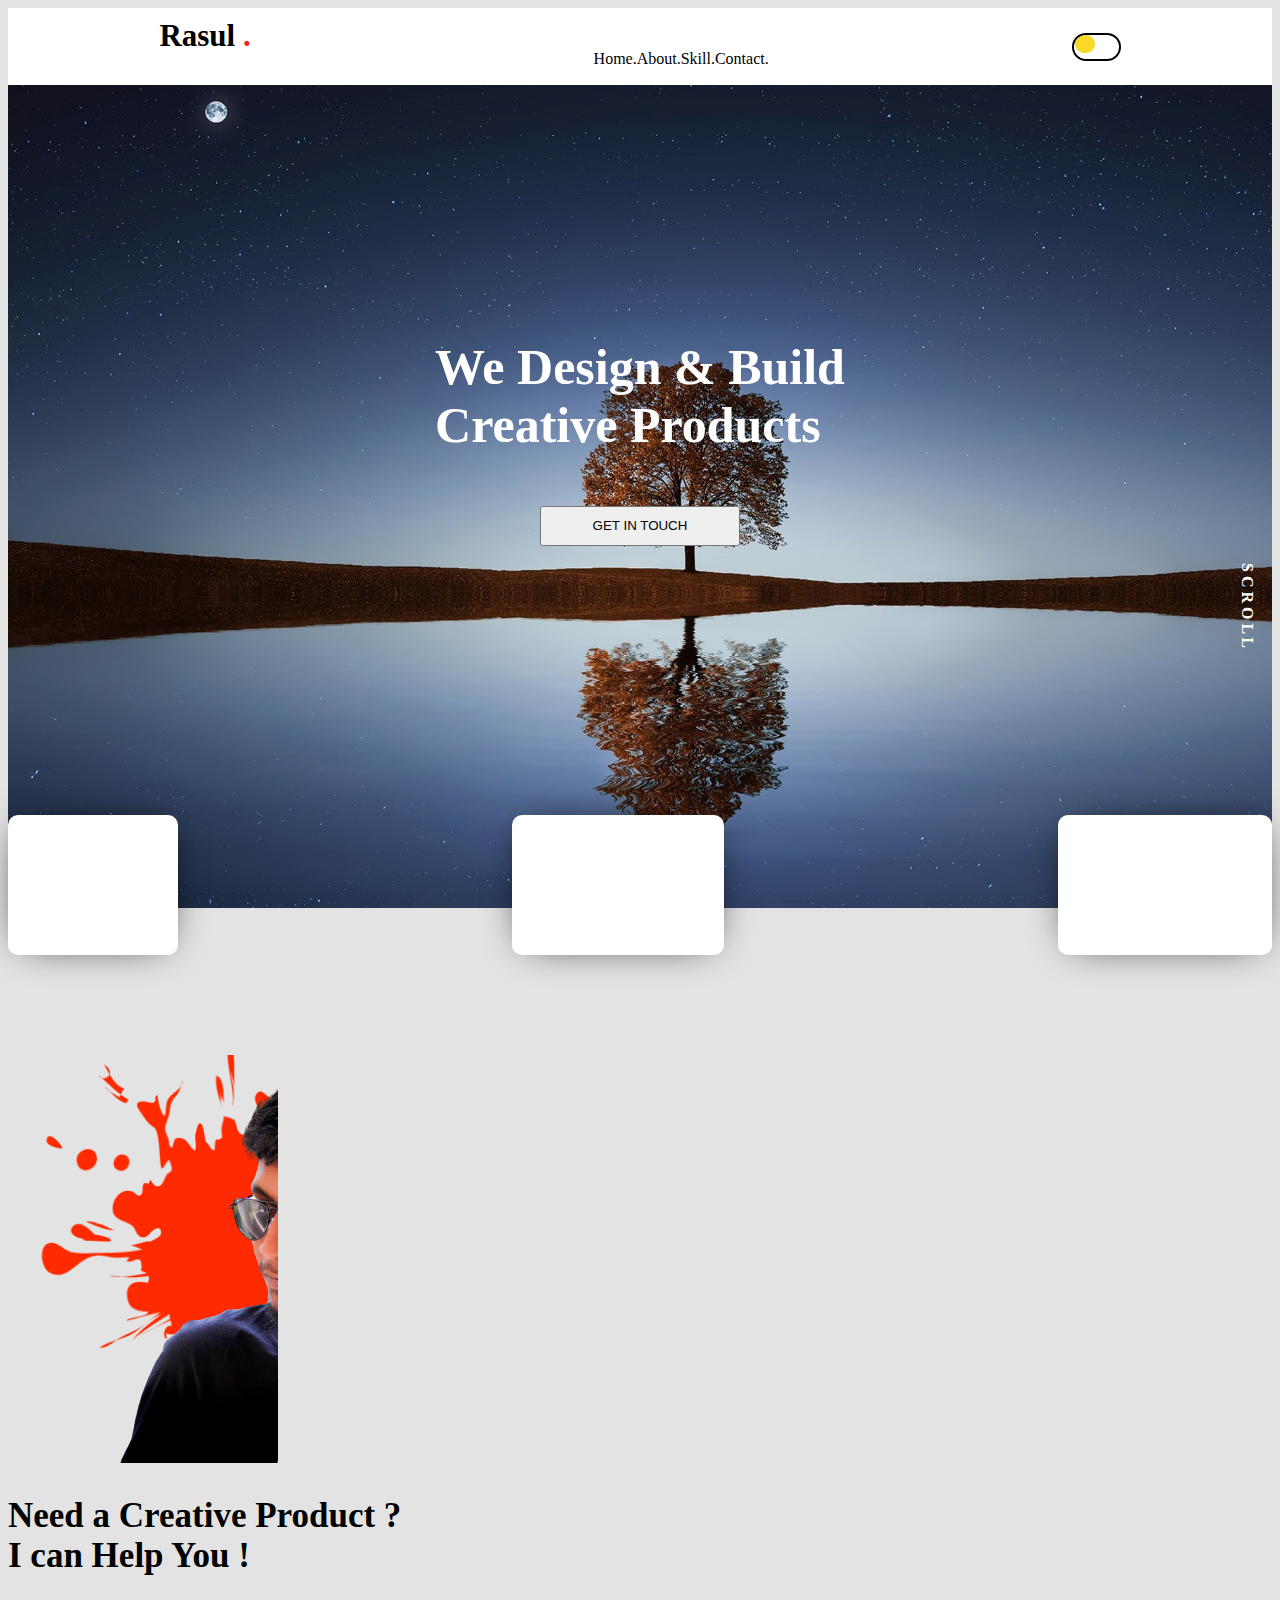
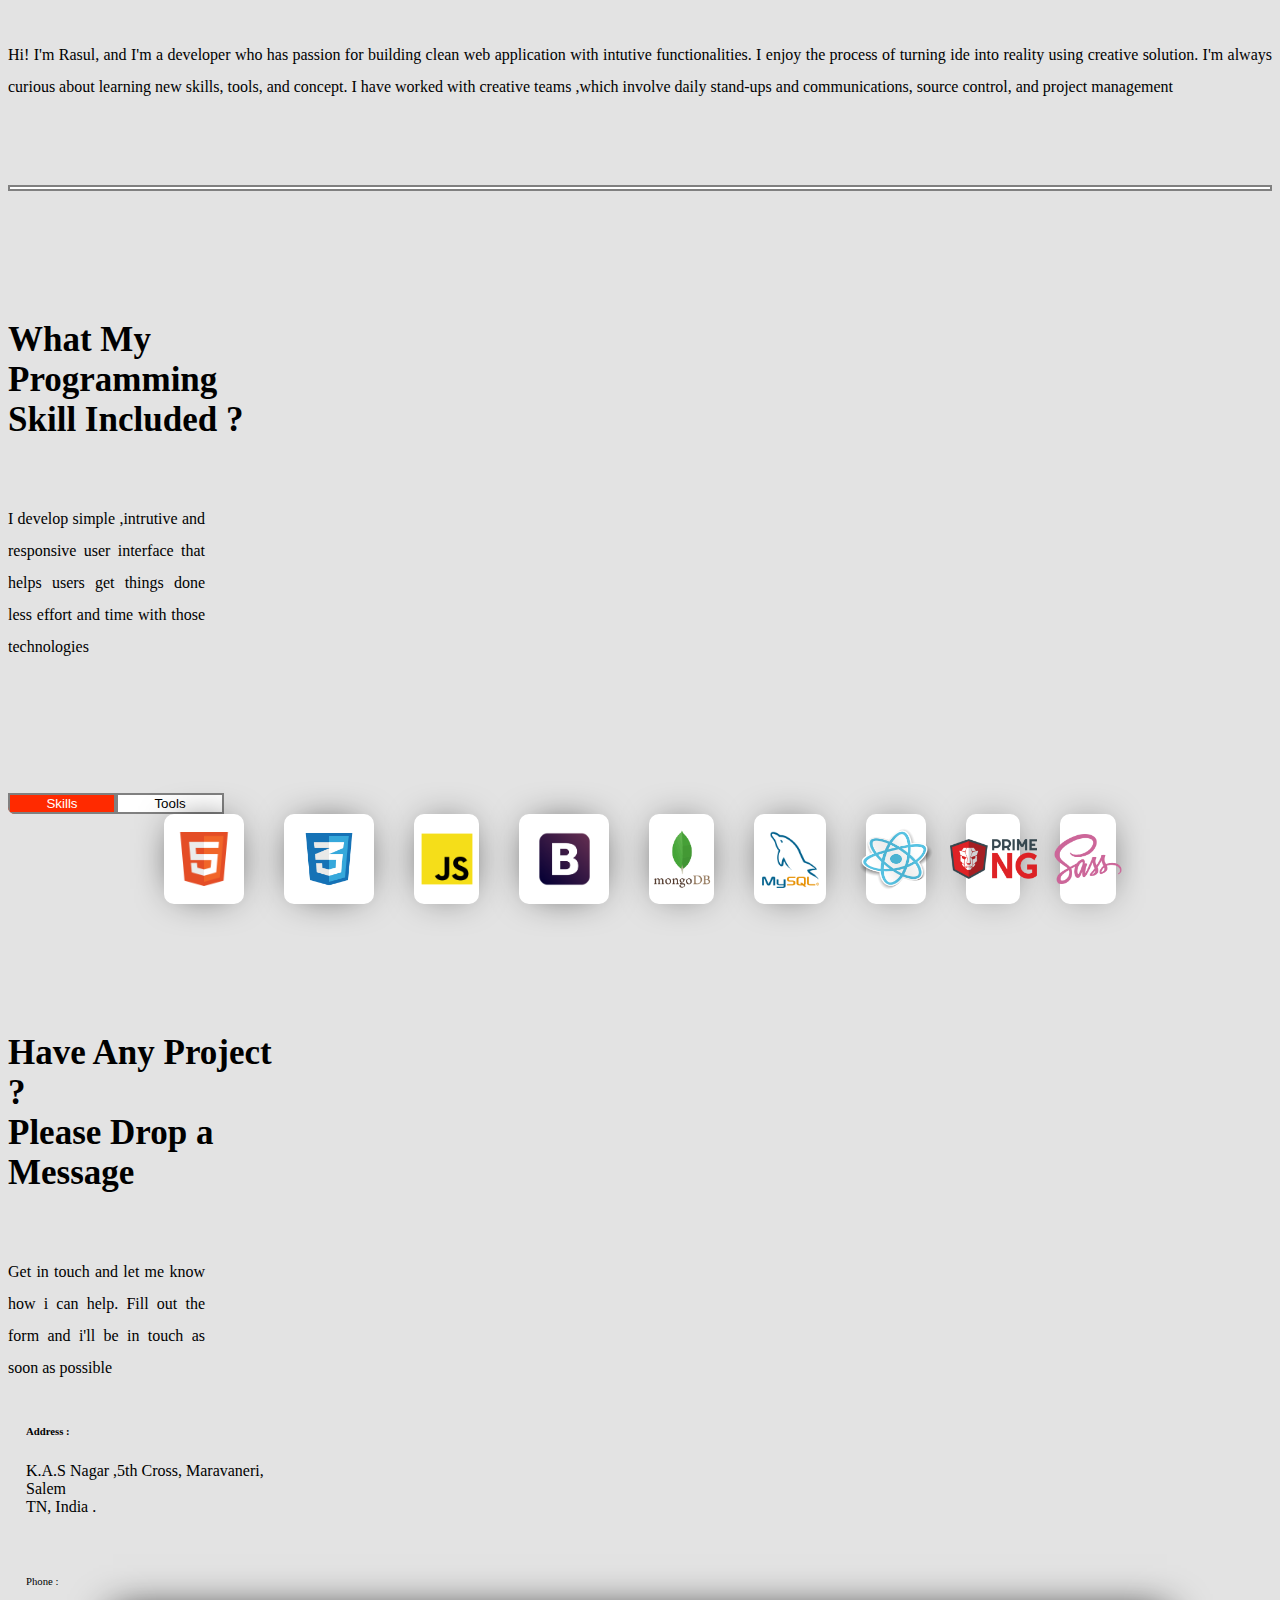
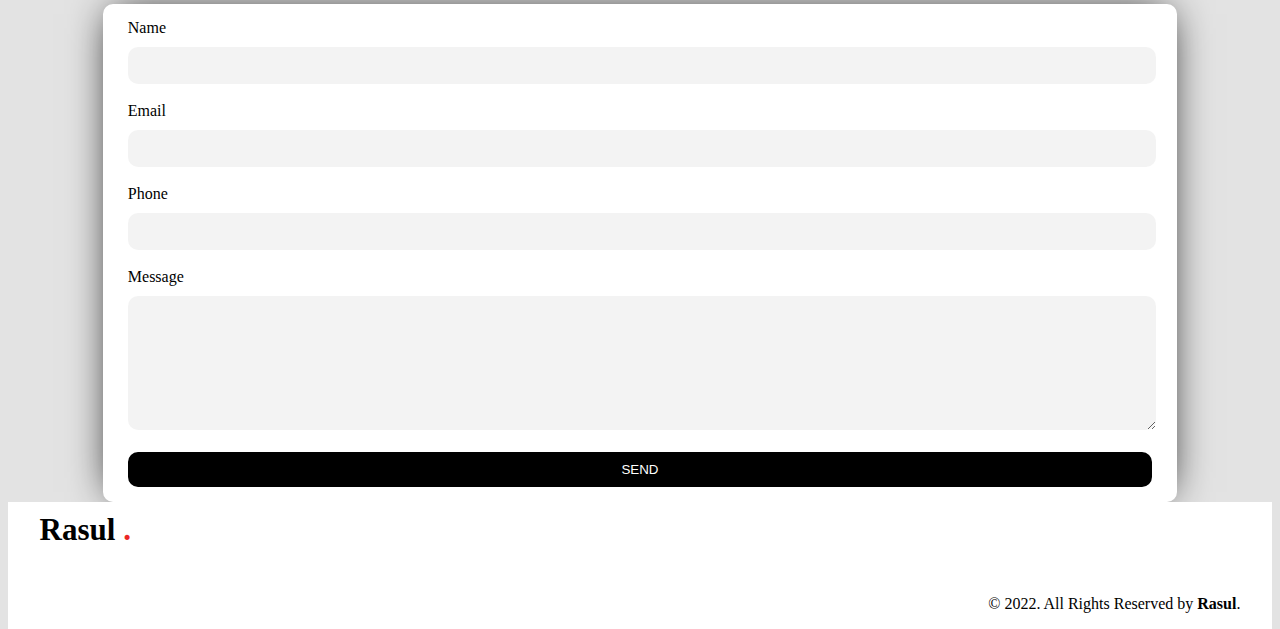
==== portfolio2.html @ aa59198a "Add files via upload" ====
<!DOCTYPE html>
<html lang="en">

<head>
    <meta charset="UTF-8">
    <meta name="viewport" content="width=device-width, initial-scale=1.0">
    <title>Portfolio</title>
    <link rel="stylesheet" href="portfolio2.css">
    <link href="https://cdn.jsdelivr.net/npm/bootstrap@5.3.1/dist/css/bootstrap.min.css" rel="stylesheet"
        integrity="sha384-4bw+/aepP/YC94hEpVNVgiZdgIC5+VKNBQNGCHeKRQN+PtmoHDEXuppvnDJzQIu9" crossorigin="anonymous">

    <link rel="stylesheet" href="https://cdnjs.cloudflare.com/ajax/libs/font-awesome/6.4.2/css/all.min.css"
        integrity="sha512-z3gLpd7yknf1YoNbCzqRKc4qyor8gaKU1qmn+CShxbuBusANI9QpRohGBreCFkKxLhei6S9CQXFEbbKuqLg0DA=="
        crossorigin="anonymous" referrerpolicy="no-referrer" />

</head>

<body class="body" id="fullBody">
    <div class="body_container">
        <div class="header container-fluid  ">
            <div class="row  ">
                <div class="dflex fixed-top" id="n_bar">
                    <div class="col-md-2 col-lg-2 col-xs-2 col-sm-2 col-xs-2 color"
                        style="display: flex;justify-content: start;flex-wrap: nowrap;">
                        <p id="mname" class="myname" style="margin-top: 10px;font-size: 31px;"><b class="myname">Rasul
                            </b><b style="color: #eb2727;">.</b></p>
                    </div>
                    <div class=" col-md-6 col-xs-3 col-sm-6 col-xxl-6 col-xs-3 col-lg-6 color ">
                        <ul class=""
                            style="display: flex;justify-content: space-evenly;flex-wrap: wrap;list-style-type: none;">
                            <li class="col-lg-3 col-xl-3 col-xxl-3 col-sm-2 col-xs-2 col-md-3 "
                                style="text-align: center; position: relative;">
                                <a class="anchor" href="#">Home.</a>
                            </li>
                            <li class="col-lg-3 col-xl-3 col-xxl-3 col-sm-2 col-xs-2 col-md-3 "
                                style="text-align: center;position: relative;">
                                <a class="anchor" href="#mid_c">About.</a>
                            </li>
                            <li class="col-lg-3 col-xl-3 col-xxl-3 col-sm-2 col-xs-2 col-md-3 "
                                style="text-align: center;position: relative;">
                                <a class="anchor" href="#d_load">Skill.</a>
                            </li>

                            <li class="col-lg-3 col-xl-3 col-xxl-3 col-sm-2 col-xs-2 col-md-3 " id="li_3 "
                                style="text-align: center;position: relative;">
                                <a id="cont" class="anchor" href="#contact">Contact.</a>
                            </li>


                        </ul>
                    </div>
                    <div class=" col-lg-2 col-sm-2 col-md-2 col-xs-1 color fle_3 "
                        style=" display: flex;justify-content: end;align-items: center;flex-wrap: nowrap;">
                        <div id="dark-out" class="drk fixed-top">
                            <div class="circle" id="circ" style="transform:translateX(0px);">
                            </div>
                            <div class="circle1" id="moon" style="transform:translateX(0px);">

                            </div>
                        </div>
                    </div>
                </div>
            </div>
            <div class="header-mid ">
                <div>
                    <h1 class="mid_text">We Design & Build <br> Creative Products </h1><br>
                    <button class="btn btn-outline-light"
                        style=" width: 200px;height: 40px;display: block;margin: auto;">GET IN TOUCH</button>
                </div>

            </div>

            <div class="social_icons_box">
                <a target="blank" class="anchor_2" href="https://www.facebook.com/mohammed.rasul.71/">
                    <i class="fa-brands fa-facebook fa-xl "></i></a>
                <a target="blank" class="anchor_2" href="https://www.linkedin.com/in/mohamed-rasul-m-s-55513218b">
                    <i class="fa-brands fa-linkedin fa-xl "></i></a>
                <a target="blank" class="anchor_2" href="https://www.instagram.com/_.raxul.__/">
                    <i class="fa-brands fa-instagram fa-xl "></i>
                </a>
            </div>
            <div class="scroll_box">
                <div>
                    <p class="scroll_text">S C R O L L</p>

                </div>
                <i id="first_scroll" class="fa-solid fa-arrow-down-long fa-fade fa-xl icn"></i>
            </div>
        </div>

        <div class="container mid_content mid_flex " id="mid_c">
            <div class="box container ">
                <div class="row">
                    <div class="col-4 icon_box">
                        <i id="darkicon1" class="fa-solid fa-laptop-code fa-2xl d"></i>
                    </div>
                    <div class="col-8 bg">
                        <h1 class="exp">1+</h1>
                        <p class="darkP">Years of Experience</p>
                    </div>
                </div>


            </div>
            <div class="box container ">
                <div class="row">
                    <div class="col-4 icon_box">
                        <i id="darkicon2" class="fa-solid fa-briefcase fa-2xl d"></i>
                    </div>
                    <div class="col-8 bg">
                        <h1 class="exp">1</h1>
                        <p class="darkP">No. of project worked on</p>
                    </div>
                </div>
            </div>
            <div class="box container ">
                <div class="row">
                    <div class="col-4 icon_box">
                        <i id="darkicon3" class="fa-solid fa-laptop-code fa-2xl d"></i>
                    </div>
                    <div class="col-8 bg">
                        <h1 class="exp">2</h1>
                        <p class="darkP">No. of upcoming projects</p>
                    </div>
                </div>


            </div>
        </div>
        <section id="about" class="container" style="margin-bottom: 100px;margin-top: 100px;">
            <div class="row">
                <div class="col-6 col-sm-12 col-md-12 col-lg-6 wrapper">
                    <img class="dp_1" src="resource/IMG_7691-2-removebg-preview.png" alt="Profile Pic_1">

                </div>
                <div class="col-6 col-sm-12 col-md-12 col-lg-6 ">
                    <h2 class="abt">Need a Creative Product ? <br> I can Help You !</h2>
                    <br>
                    <p class="abt_text">
                        Hi! I'm Rasul, and I'm a developer who has passion for building clean web application with
                        intutive
                        functionalities. I enjoy the process of turning ide into reality using creative solution.
                        I'm always curious about learning new skills, tools, and concept. I have worked with creative
                        teams
                        ,which involve daily stand-ups and communications, source control, and project management
                    </p>
                    <br>
                    <br>
                    <br>
                    <a class="d_button" href="resource/Rasul J.pdf" download="Resume_2023">
                        <button id="d_load" class="btn  button_style" type="button"> <i id="d_icon"
                                class="btn_icon fa-solid fa-download"></i>
                        </button>

                    </a>
                </div>
            </div>
        </section>

        <section id="skills" class="container" style="margin-bottom: 100px;">
            <div class="row">
                <div class=" col-xs-12 col-sm-12 col-md-12 col-lg-6  wrapper">
                    <h2 class="abt">What My Programming <br> Skill Included ?</h2>
                    <br>
                    <p class="abt_text" style="padding-right: 73px;">
                        I develop simple ,intrutive and responsive user interface that
                        helps users get things done less effort and time with those technologies
                    </p>
                    <div class="div" style="display: flex;margin-top: 130px;">
                        <button id="skillButton" class="btn col-6 skill_style">
                            <i id="s_icon" class="btn_icon fa-solid fa-hand-fist"></i>
                            Skills
                        </button>

                        <button id="toolButton" class="btn col-6 skill_style">
                            <i id="t_icon" class="btn_icon fa-solid fa-laptop-code"></i>
                            Tools
                        </button>

                    </div>
                </div>
                <div class=" col-xs-12 col-sm-12 col-md-12 col-lg-6 wrapper2">
                    <div id="imgLink" class="row flip_box" style="display: flex;
                    justify-content: center;gap: 40px;">
                        <div class="col-2 box_skill">
                            <img class="flip-card-front" id="html" src="resource/pngHTML.png" style="height: 54px;"
                                alt="Js">
                            <img class="flip-card-back" id="git" src="resource/pngGit.png" style="
                            height: 80px;" alt="Js">

                        </div>
                        <div class="col-2 box_skill">
                            <img class="flip-card-front" id="css" src="resource/pngCSS.png" style="height: 70px;"
                                alt="Js">
                            <img class="flip-card-back" id="node" src="resource/pngNode.png" style="height: 45px;"
                                alt="Js">

                        </div>
                        <div class="col-2 box_skill">
                            <img class="flip-card-front" id="js" src="resource/pngeggJS.png" style="
                            height: 100px;" alt="Js">
                            <img class="flip-card-back" id="mamp" src="resource/pngMamp.png" style="height: 65px;"
                                alt="Js">

                        </div>
                        <div class="col-2 box_skill">
                            <img class="flip-card-front" id="bootstrap" src="resource/pngeggBoot.png" style="
                            height: 56px;" alt="Js">
                            <img class="flip-card-back" id="s3" src="resource/pngAmazonS3.png" style="height: 90px;"
                                alt="Js">
                        </div>
                        <div class="col-2 box_skill">
                            <img class="flip-card-front" id="mongo" src="resource/pngMongoDb.png" style="
                            height: 60px;" alt="Js">
                            <img class="flip-card-back" id="postman" src="resource/pngpostman.png" style="height: 65px;"
                                alt="Js">

                        </div>
                        <div class="col-2 box_skill">
                            <img class="flip-card-front" id="mysql" src="resource/pngMySql.png" style="
                            
                            height: 57px;" alt="Js">
                            <img class="flip-card-back" id="vue" src="resource/pngVue.png" style="height: 54px;"
                                alt="Js">


                        </div>
                        <div class="col-2 box_skill">
                            <img class="flip-card-front" id="react" src="resource/pngwing.com (1).png" style="
                            height: 80px;" alt="Js">
                            <img class="flip-card-back" id="vs" src="resource/pngVS1.png" style="height: 60px;"
                                alt="Js">

                        </div>
                        <div class="col-2 box_skill">
                            <img class="flip-card-front" id="primeng" src="resource/primeng-2.webp"
                                style="height: 40px;" alt="Js">
                            <img class="flip-card-back" id="swagger" src="resource/Swagger-logo.png"
                                style="height: 54px;" alt="Js">

                        </div>
                        <div id="cont_scroll" class="col-2 box_skill">
                            <img class="flip-card-front" id="sass" src="resource/pngSass.png" style="
                            height: 50px;" alt="Js">
                            <img class="flip-card-back" id="vscode" src="resource/visual-studio-code-icon.png" style="
                            height: 55px;" alt="Js">
                        </div>

                    </div>
                </div>
            </div>
        </section>

        <section id="contact" class="container">
            <div class="row  ">
                <div class=" col-xs-12 col-sm-12 col-md-12 col-lg-6  wrapper" style="    height: 600px !important;">



                    <div class="contact_box">

                        <div class="add_box">
                            <h2 class="abt">Have Any Project ? <br>Please Drop a Message</h2><br>
                            <p class="abt_text" style="padding-right: 73px;">
                                Get in touch and let me know how i can help. Fill out the form and i'll be in touch as
                                soon as
                                possible
                            </p>
                        </div>
                    </div>


                    <div class="contact_box">
                        <div class="contact_icon_box">
                            <i class="fa-solid fa-map-location-dot card-img-bottom ci"
                                style="font-size: 1.2em;padding-left: 3px;"></i>
                        </div>
                        <div class="add_box">
                            <h6 style="font-weight: 500;" class="ci"><b> Address :</b></h6>
                            <p>
                                K.A.S Nagar ,5th Cross, Maravaneri, Salem <br>
                                TN, India .

                            </p>
                        </div>
                    </div><br>
                    <div class="contact_box">
                        <div class="contact_icon_box">
                            <i class="fa-solid fa-phone ci" style="font-size: 1.2em;padding-left: 3px;"></i>
                        </div>
                        <div class="add_box">
                            <h6 style="font-weight: 500;" class="ci">Phone :</h6>
                            <p>
                                (+91) 9944147443

                            </p>
                        </div>
                    </div><br>
                    <div class="contact_box">
                        <div class="contact_icon_box">
                            <i class="fa-solid fa-envelope-circle-check ci"
                                style="font-size: 1.2em;padding-left: 3px;"></i>
                        </div>
                        <div class="add_box">
                            <h6 style="font-weight: 500;" class="ci">Email :</h6>
                            <p>
                                mohamedrasul.99slm@gmail.com

                            </p>
                        </div>


                    </div>
                    <div class="footer_icon" style="margin-top: 10px;">
                        <div class="footer_icon1 ">
                            <a target="blank" class="anchor" href="https://www.facebook.com/mohammed.rasul.71/"><i
                                    class="fa-brands fa-square-facebook fa-lg" style="color: white;"></i></a>
                        </div>
                        <div class="footer_icon2">
                            <a target="blank" class="anchor"
                                href="https://www.linkedin.com/in/mohamed-rasul-m-s-55513218b"><i
                                    class="fa-brands fa-linkedin fa-lg " style="color: white;"></i></a>
                        </div>
                        <div class="footer_icon3">
                            <a target="blank" class="anchor" href="https://twitter.com/Rasul_ms">
                                <i class="fa-brands fa-x-twitter fa-lg" style="color: white;"></i></a>

                        </div>


                    </div>
                </div>
                <div class=" col-xs-12 col-sm-12 col-md-12 col-lg-6 ">
                    <div class="row" id="form">
                        <form id="validateform" action="" style="padding: 15px 25px 15px 25px;">
                            <div>
                                <label for="formName">Name</label>
                                <input type="text" id="formName" class="formStyle form-control" required="">

                            </div>
                            <br>
                            <div>
                                <label for="formEmail">Email</label>
                                <input type="email" id="formEmail" class="formStyle form-control" required="">

                            </div>
                            <br>
                            <div>
                                <label for="formPhone">Phone</label>
                                <input type="number" id="formPhone" class="formStyle form-control" required="">

                            </div>
                            <br>

                            <div>
                                <label for="">Message</label>
                                <textarea name="" placeholder="Message..." rows="20" class="formStyle form-control"
                                    style="height: 130px !important;" required=""> </textarea>
                            </div>
                            <br>
                            <button id="animaButton" class=" sendButton" value="submit" style="width: 100%;"
                                type="submit">SEND</button>

                        </form>

                    </div>
                </div>
            </div>
        </section>


        <div class="toast ">

            <div class="toast-content" style="margin-left: 5px;">
                <i class="fas fa-solid fa-check check"></i>

                <div class="message" style="height: 70px">
                    <span class="text text-1">Submitted :)</span>
                    <span class="text text-2">You will receive a mail ASAP</span>
                </div>
            </div>
            <i class="fa-solid fa-xmark close"></i>

            <!-- Remove 'active' class, this is just to show in Codepen thumbnail -->
            <div class="progress "></div>
        </div>





        <div class="fflex " id="f_bar">
            <div class="row" style="width: 95%;margin: auto;">
                <div class="col-6 color" style="display: flex;justify-content: start;flex-wrap: nowrap;">
                    <p id="fname" class="myname" style="margin-top: 10px;font-size: 31px;"><b class="myname">Rasul
                        </b><b style="color: #eb2727;">.</b></p>
                </div>
                <div class=" col-6 copyright">

                    <p>
                        © 2022. All Rights Reserved by <b>Rasul</b>.
                    </p>
                </div>
            </div>
        </div>

    </div>


</body>
<script src="portfolio2.js"></script>

</html>
---- portfolio2.css ----
.body {
  background-color: rgb(227, 227, 227);
}
.body_container {
  /* border: 2px solid red; */
  height: 100vh;
  width: 100%;
  background-size: cover;
  background-image: url("resource/pexels-pixabay-268533.jpg");
  background-color: rgb(227, 227, 227);
  z-index: 0;
}
.header {
  background-size: cover;
  color: white;
}
.dflex {
  display: flex;
  justify-content: space-around;
  flex-wrap: nowrap;
  background-color: white;
  color: black;
}
.fflex {
  background-color: white;
  color: black;
  display: flex;
  /* gap: 15px; */
}
.copyright {
  display: flex;
  justify-content: end;
  align-items: center;
}

.color {
}
@font-face {
  font-family: myFirstFont;
  src: url(resource/tt-mussels-stencil-trl-cufonfonts-webfont/TT\ Mussels\ Stencil\ Trial\ Bold.woff);
}
.myname {
  font-family: myFirstFont;
  transition: 0.1s;
}

.contact_box {
  display: flex;
  gap: 15px;
}
.contact_icon_box {
  display: flex;
  align-items: first baseline;
}

.partition3 {
  height: 51px;
  display: flex;
  align-items: end;
  justify-content: center;
  padding-bottom: 3px;
  /* border: 2px solid red; */
  position: fixed;
  left: 1225px;
}
*/ ul > li {
  display: inline;
}
ul {
  padding-top: 26px;
}
li > a {
  transition: 0.3s;
}

#dark-out {
  position: relative;
  height: 24px;
  width: 45px;
  border: 3px solid white;
  background-color: white;
  border-radius: 50px;
  overflow: hidden;
  transition: 0.3s ease-in-out;
  border: 2px solid black;
}
.circle {
  height: 18px;
  background-color: #f8d925;
  width: 20px;
  border-radius: 50px;
  position: relative;
  /* transform: translateX(0px); */
  transition: 0.5s ease-in-out;
  margin-left: 1px;
  margin-top: 0.9px;
}
.circle1 {
  height: 18px;
  background-color: white;
  width: 20px;
  border-radius: 50px;
  position: relative;
  top: 23px;
  left: 0px;

  transition: 0.3s ease-in-out;
  margin-left: 1px;
  margin-top: 0.9px;
}
.header-mid {
  margin-top: 240px;
  height: 200px;
  width: 100%;
  display: flex;
  align-items: center;
  justify-content: center;
}

.mid_text {
  font-weight: bolder;
  font-size: 50px;
}
.anchor {
  color: black;
  text-decoration: none;
}
.anchor:hover {
  color: black;
  text-decoration: none;
}
.social_icons_box {
  float: left;
  height: 200px;
  display: flex;
  flex-direction: column;
  justify-content: space-around;
}
.footer_icon {
  display: flex;
  width: 40%;
  justify-content: space-evenly;
}

#form {
  border-radius: 10px;
  overflow: hidden;
  background-color: white;
  width: 85%;
  margin: auto;
  box-shadow: 0px 0px 40px -10px;
}

.sendButton {
  border: 2px solid black;
  background-color: black;
  color: white;
  height: 35px;
  border-radius: 10px;
}

.footer_icon1,
.footer_icon2,
.footer_icon3 {
  height: 35px;
  width: 35px;
  border-radius: 50%;
  display: flex;
  justify-content: center;
  align-items: center;
  background-color: black;
}
.anchor_2,
.anchor_2:hover,
.d_button:hover {
  color: white;
  text-decoration: none;
}
.scroll_box {
  float: right;
  height: 200px;
  display: flex;
  flex-direction: column;
  justify-content: space-evenly;
  align-items: center;
}
.scroll_text {
  writing-mode: vertical-rl;
  font-weight: 900;

  /* border: 2px solid green; */
}
.line {
  border: 2px solid brown;
}
.box {
  height: 140px;

  border-radius: 10px;
  overflow: hidden;
  background-color: white;
  box-shadow: 0px 0px 40px -15px;
}
.mid_content {
  margin-top: 290px;
  margin-bottom: 100px;
  display: flex;
  justify-content: space-between;
  gap: 30px;
}

.bg {
  /* border: 2px solid salmon; */
  height: 120px;
  align-items: center;
}
.exp {
  height: 70px;
  text-align: center;
  padding-top: 23px;
}
.bg > p {
  text-align: center;
  padding-top: 10px;
  font-weight: 700;
  font-size: 20px;
}
.icon_box {
  display: flex;
  justify-content: center;
  align-items: center;
  height: 140px;
}
.icon_box > i {
  font-size: 3em;
}
.bg > h1 {
  font-weight: 900;
  color: orangered;
}
.abt {
  font-size: 35px;
  font-weight: 700;
  /* padding-left: 15px; */
}
.wrapper {
  /* height: 460px; */
  width: 270px;
  border-radius: 7px;
  overflow: hidden;
  /* border: 2px solid blue; */
}
label {
  display: block !important;
}
.formStyle {
  margin-top: 10px;
  width: 100%;
  border-radius: 10px;
  height: 35px;
  border: none;
  background-color: rgb(201 201 201 / 23%) !important;
}
#animation-container {
  /* background-color: whitesmoke; */
  width: 60% !important;
  height: 49% !important;
  /* border: 2px solid red; */
  display: flex;
  justify-content: center;
  margin: auto;
  position: fixed;
  top: 21%;
  left: 18%;
}
svg {
  height: 400 !important;
  width: 400;
}
.dp_back {
  height: 460px;

  border-radius: 7px;

  overflow: hidden;
  background-image: url("resource/IMG_7691-2-removebg-preview.png");
  background-repeat: no-repeat;
  margin-left: -84px;
}

.dp_2 {
  left: 118px;
  position: absolute;
  width: 476px;
  height: 304px;
  top: 1156px;
}
.abt_text {
  text-align: justify;
  line-height: 32px;
}
.d_button {
  display: grid;
  text-decoration: none;
  margin-top: 12px;
}

.skill_style {
  /* --bs-btn-hover-bg: #ff2a00; */
  border: 2px solid gray !important;
  width: 40%;
}
.button_style {
  /* --bs-btn-hover-bg: #ff2a00; */
  border: 2px solid gray !important;
  width: 100%;
  background-color: white;
  /* color: pink; */
}
#skillButton {
  background-color: #ff2a00;
  color: white;
}
#skillButton:hover {
  background-color: #ff2a00 !important;
  transition: 0.4 linear;
}
#c:hover {
  background-color: #ff5836 !important ;
  transition: 0.4s linear;
}
#toolButton:hover > i {
  color: white;
}
#toolButton:hover {
  background-color: #ff5836 !important ;
  transition: 0.4s linear;
}
#d_load:hover {
  background-color: orangered !important ;
  transition: 0.4s linear;
}
#toolButton {
  background-color: white;
}
#d_load {
  background-color: white !important ;
  transition: 0.4s linear;
}
#t_icon:hover {
  /* transform: scale(1); */
  color: white;
}
.flip_box:hover > div:not(:hover) > img:not(:hover) {
  opacity: 0.2;
}

#d_icon {
  transition: 0.4s linear;
}
#d_icon:hover {
  /* transform: scale(1); */
  color: white;
}
#s_icon {
  transition: 0.4s linear;
  color: white;
}
#t_icon {
  transition: 0.4s linear;
}
.flip-card-front {
  height: 54px;
  backface-visibility: hidden;
  position: absolute;
}
.flip-card-front:hover {
  opacity: 1;
}
.flip-card-back:hover {
  opacity: 1;
}
.flip-card-back:not(hover) {
  opacity: 1;
}

.box_skill:hover {
  scale: 130%;
}

.flip-card-back {
  color: white;
  transform: rotateY(180deg);
  backface-visibility: hidden;
  opacity: 0.2;
}
.box_skill {
  height: 90px;
  /* width: 100px !important; */
  /* border: 2px solid blue; */
  background-color: white;
  box-shadow: 0px 0px 40px -15px;
  border-radius: 10px;
  display: flex;
  justify-content: center;
  align-items: center;
  transition: transform 0.6s;
  transform-style: preserve-3d;
  transform: rotateY(0deg);
}
/* .toolButton:active .box_skill {
  transform: rotateY(180deg);
} */

.tool {
  background-image: url("resource/pngeggJS.png");
  /* background-color: red; */
  object-fit: cover;
}
.fle_3 {
  transform: translateY(0px);
}

.toast {
  position: fixed;
  display: block !important;
  /* top: 525px; */
  bottom: 504px;
  left: 1150px;
  border-radius: 12px;
  transform: translateX(calc(100% + 30px));
  transition: all 0.5s cubic-bezier(0.68, -0.55, 0.265, 1.35);
  background-color: white !important;
  overflow: hidden;
  box-shadow: 0px 0px 50px -10px !important;
}

.toast.active {
  transform: translateX(0%);
}

.toast .toast-content {
  display: flex;
  align-items: center;
}

.toast-content .check {
  display: flex;
  align-items: center;
  justify-content: center;
  height: 35px;
  min-width: 35px;
  background-color: #4070f4;
  color: #fff;
  font-size: 20px;
  border-radius: 50%;
}

.toast-content .message {
  display: flex;
  flex-direction: column;
  margin: 0 20px;
}

.message .text {
  font-size: 16px;
  font-weight: 400;
  color: #666666;
  padding-top: 5px;
}

.message .text.text-1 {
  font-weight: 600;
  color: #333;
}

.toast .close {
  position: absolute;
  top: 10px;
  right: 15px;
  padding: 5px;
  cursor: pointer;
  opacity: 0.7;
}

.toast .close:hover {
  opacity: 1;
}

.toast .progress {
  position: absolute;
  bottom: 0;
  left: 0;
  height: 3px;
  width: 100%;
}

.toast .progress:before {
  content: "";
  position: absolute;
  bottom: 1px;
  right: 0;
  height: 100%;
  width: 100%;
  background-color: #4070f4;
}

.progress.active:before {
  animation: progress 5s linear forwards;
}

@keyframes progress {
  100% {
    right: 100%;
  }
}

#animaButton:hover {
  /* background-color: #0e4bf1; */
}

.toast.active ~ button {
  pointer-events: none;
}
@media only screen and (max-width: 990px) {
  .col-md-12 {
    margin-top: 75px !important;
  }
}
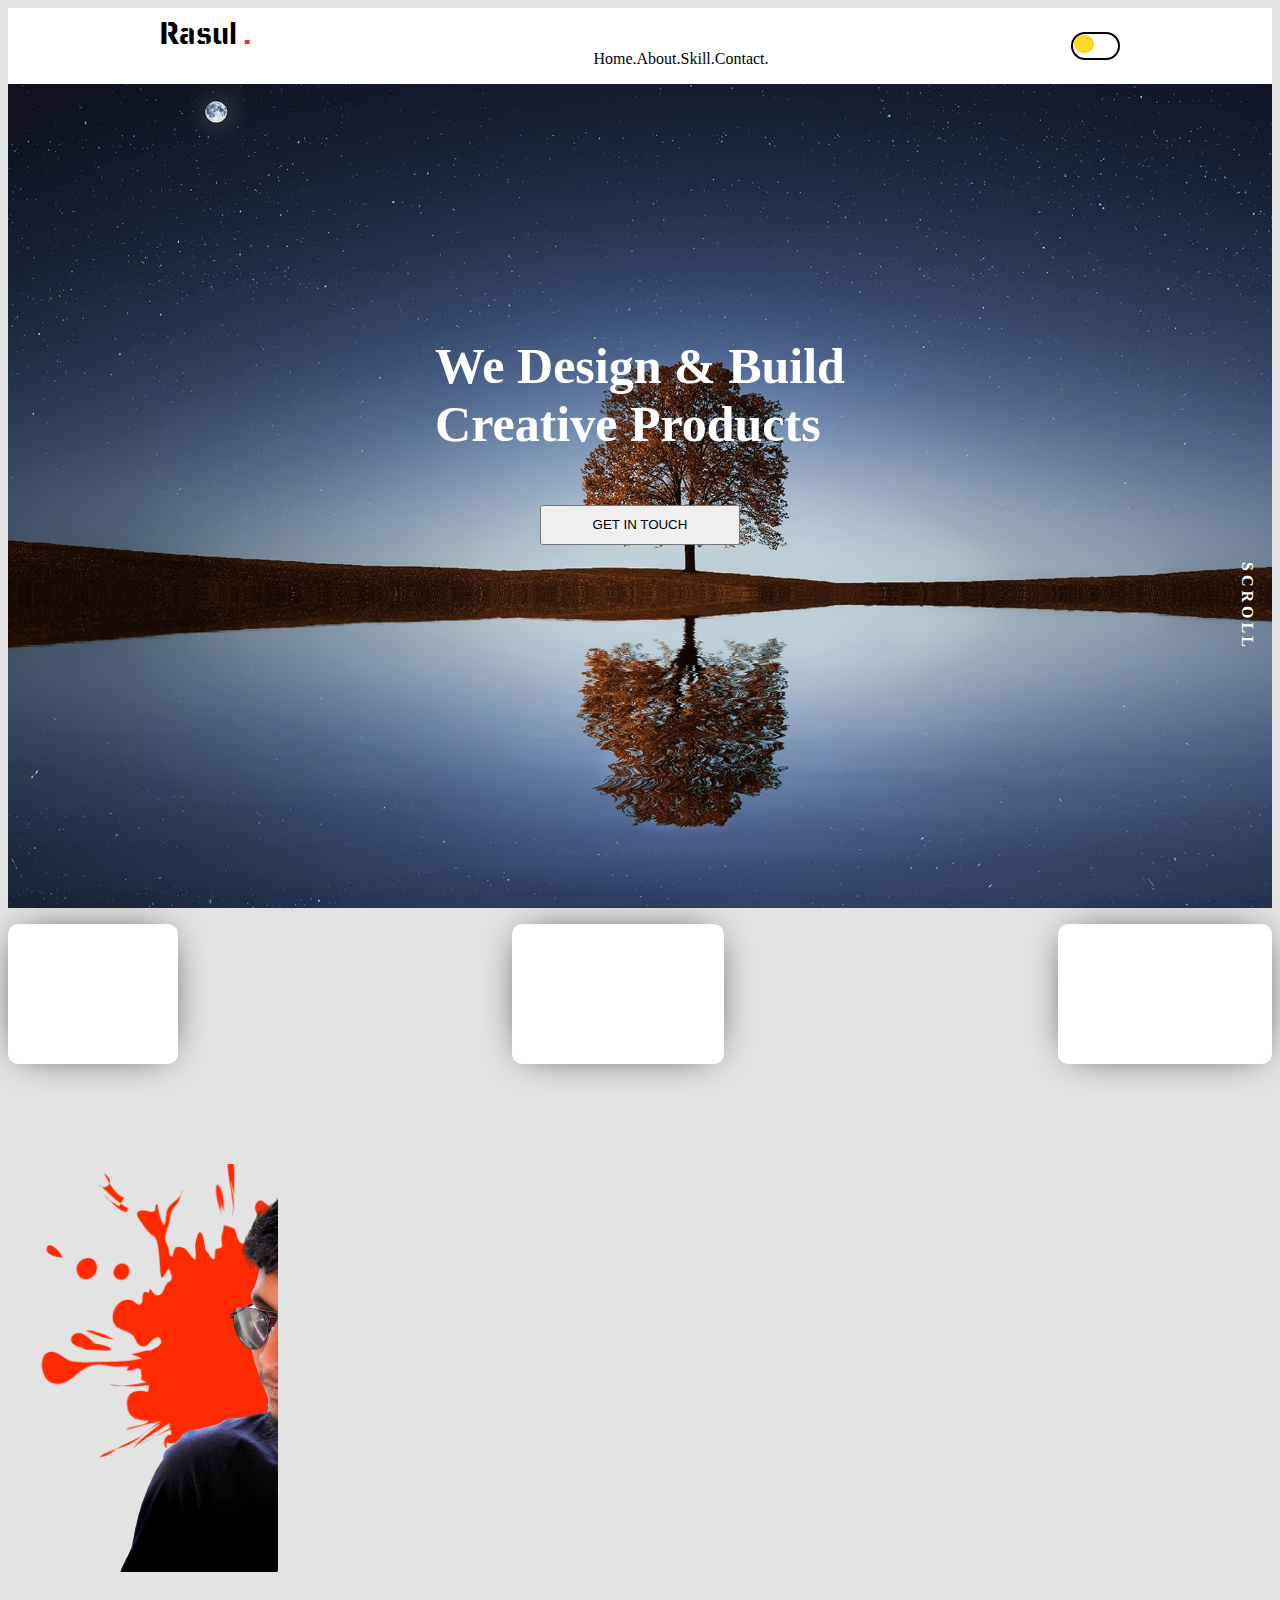
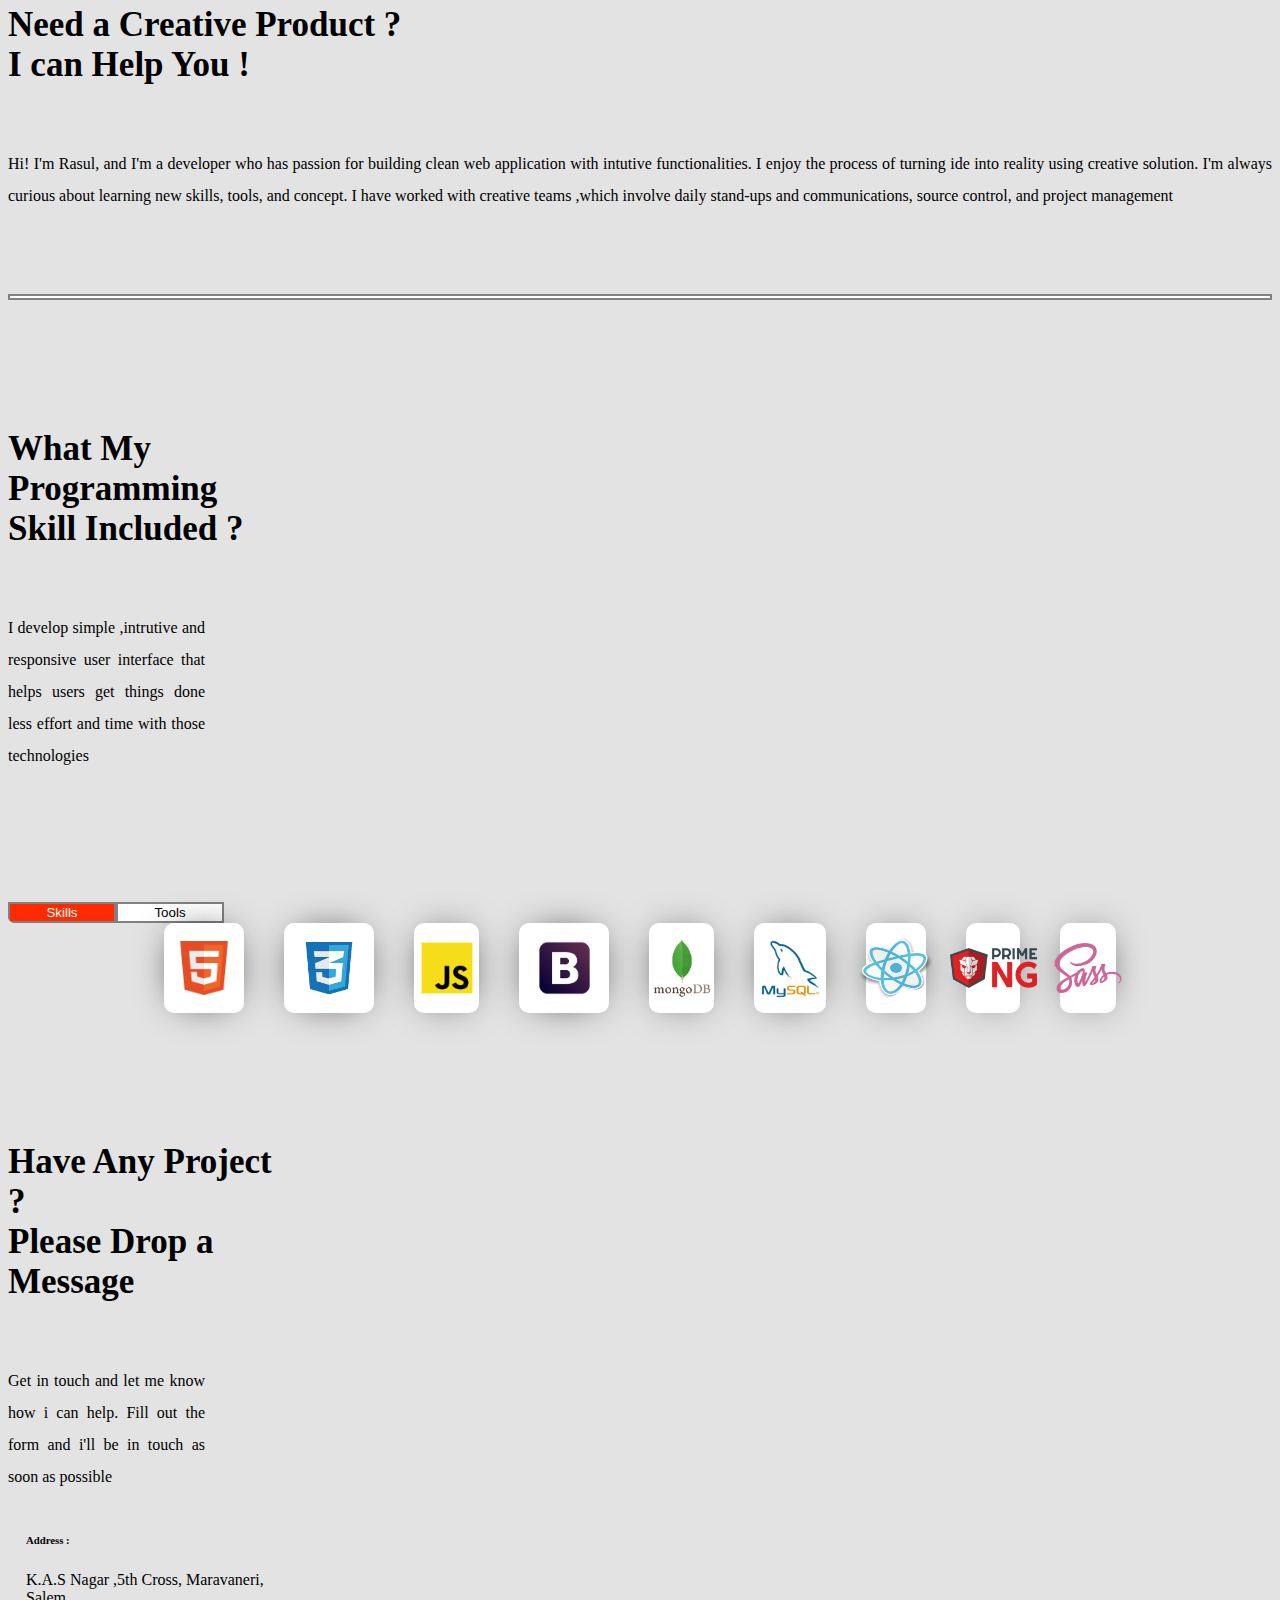
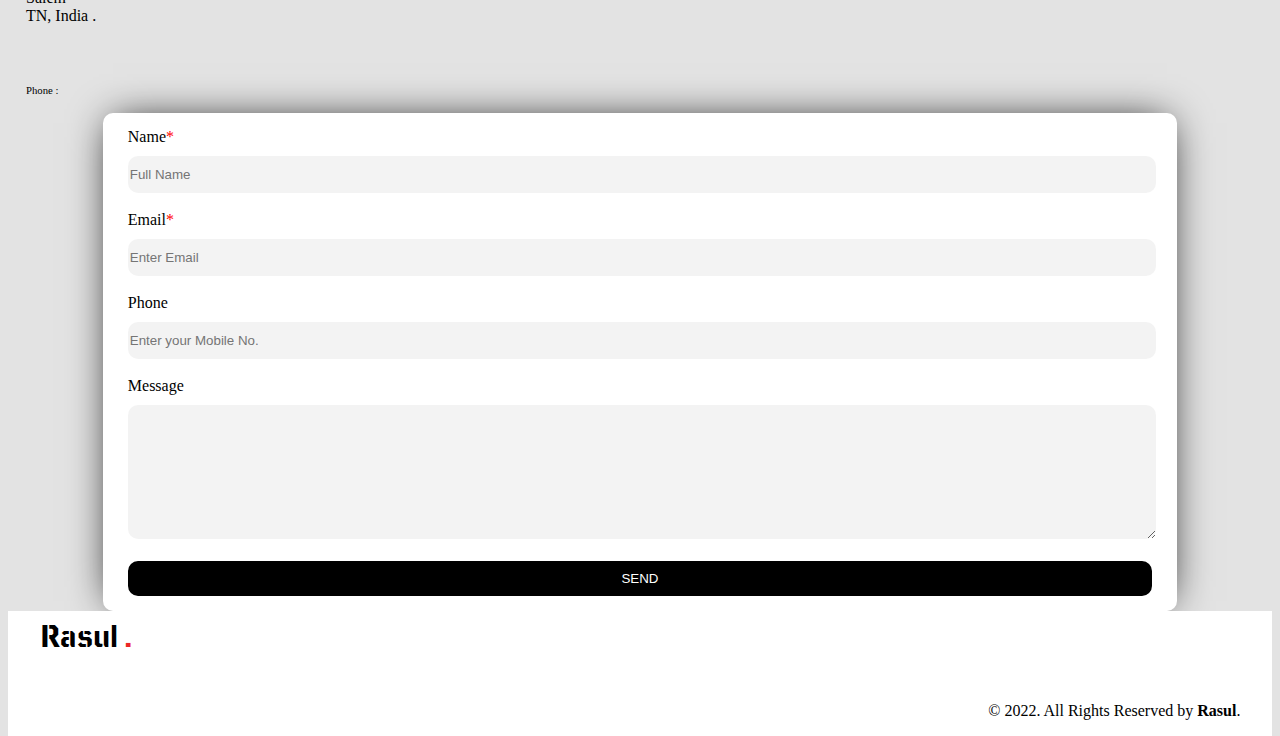
==== commit 8fca8e32: "End toast message" ====
--- a/portfolio2.html
+++ b/portfolio2.html
@@ -334,31 +334,36 @@
                     <div class="row" id="form">
                         <form id="validateform" action="" style="padding: 15px 25px 15px 25px;">
                             <div>
-                                <label for="formName">Name</label>
-                                <input type="text" id="formName" class="formStyle form-control" required="">
+                                <label for="formName" style="display: inline-block !important;">Name</label><span
+                                    style="color: red;">*</span>
+                                <input type="text" placeholder="Full Name" id="formName" value=""
+                                    class="formStyle form-control" required="">
 
                             </div>
                             <br>
                             <div>
-                                <label for="formEmail">Email</label>
-                                <input type="email" id="formEmail" class="formStyle form-control" required="">
+                                <label for="formEmail" style="display: inline-block !important;">Email</label><span
+                                    style="color: red;">*</span>
+                                <input type="email" placeholder="Enter Email" id="formEmail" value=""
+                                    class="formStyle form-control" required="">
 
                             </div>
                             <br>
                             <div>
                                 <label for="formPhone">Phone</label>
-                                <input type="number" id="formPhone" class="formStyle form-control" required="">
+                                <input type="number" placeholder="Enter your Mobile No. " id="formPhone"
+                                    class="formStyle form-control">
 
                             </div>
                             <br>
 
                             <div>
                                 <label for="">Message</label>
-                                <textarea name="" placeholder="Message..." rows="20" class="formStyle form-control"
-                                    style="height: 130px !important;" required=""> </textarea>
+                                <textarea name="" placeholder="Hi Rasul . . ." rows="20" class="formStyle form-control"
+                                    style="height: 130px !important;"> </textarea>
                             </div>
                             <br>
-                            <button id="animaButton" class=" sendButton" value="submit" style="width: 100%;"
+                            <button id="animaButton" class="sendButton" value="submit" style="width: 100%;"
                                 type="submit">SEND</button>
 
                         </form>
--- a/portfolio2.css
+++ b/portfolio2.css
@@ -202,7 +202,7 @@
   box-shadow: 0px 0px 40px -15px;
 }
 .mid_content {
-  margin-top: 290px;
+  margin-top: 400px;
   margin-bottom: 100px;
   display: flex;
   justify-content: space-between;
@@ -426,7 +426,7 @@
   display: block !important;
   /* top: 525px; */
   bottom: 504px;
-  left: 1150px;
+  left: 1350px;
   border-radius: 12px;
   transform: translateX(calc(100% + 30px));
   transition: all 0.5s cubic-bezier(0.68, -0.55, 0.265, 1.35);
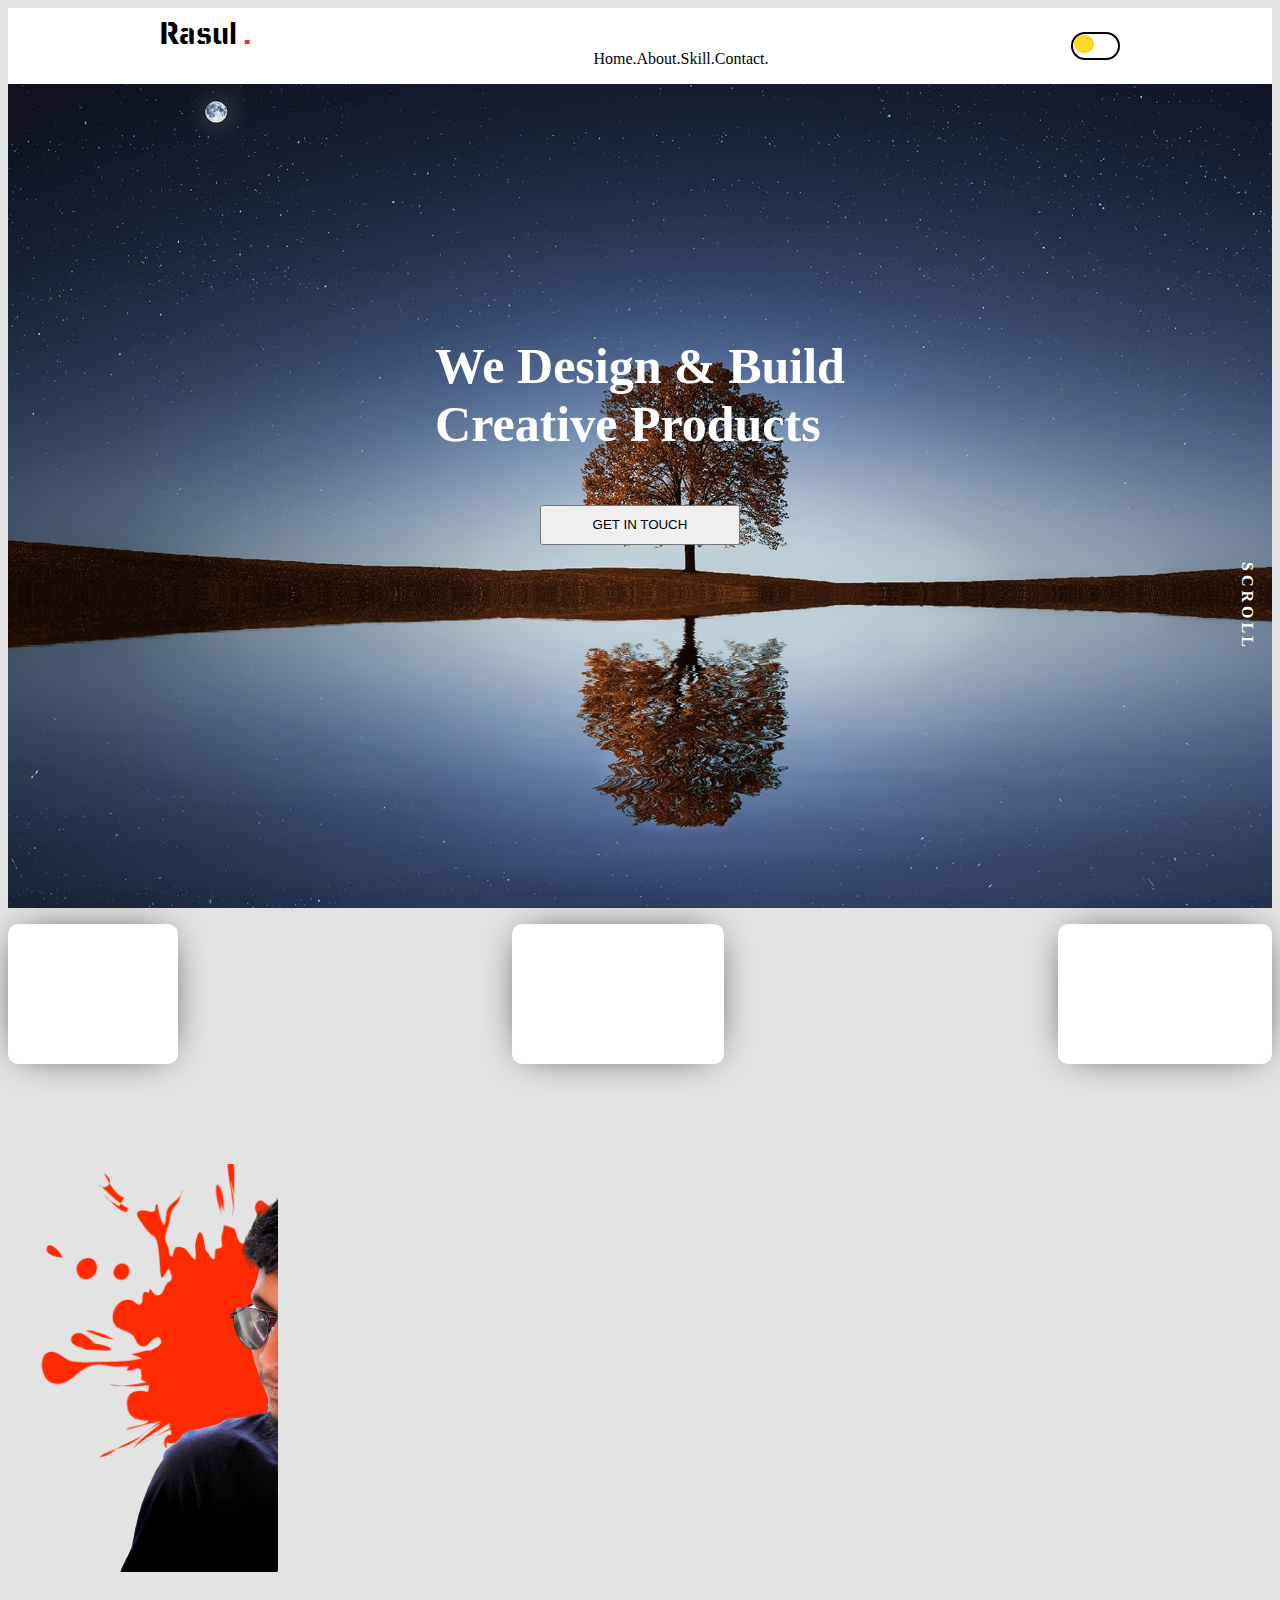
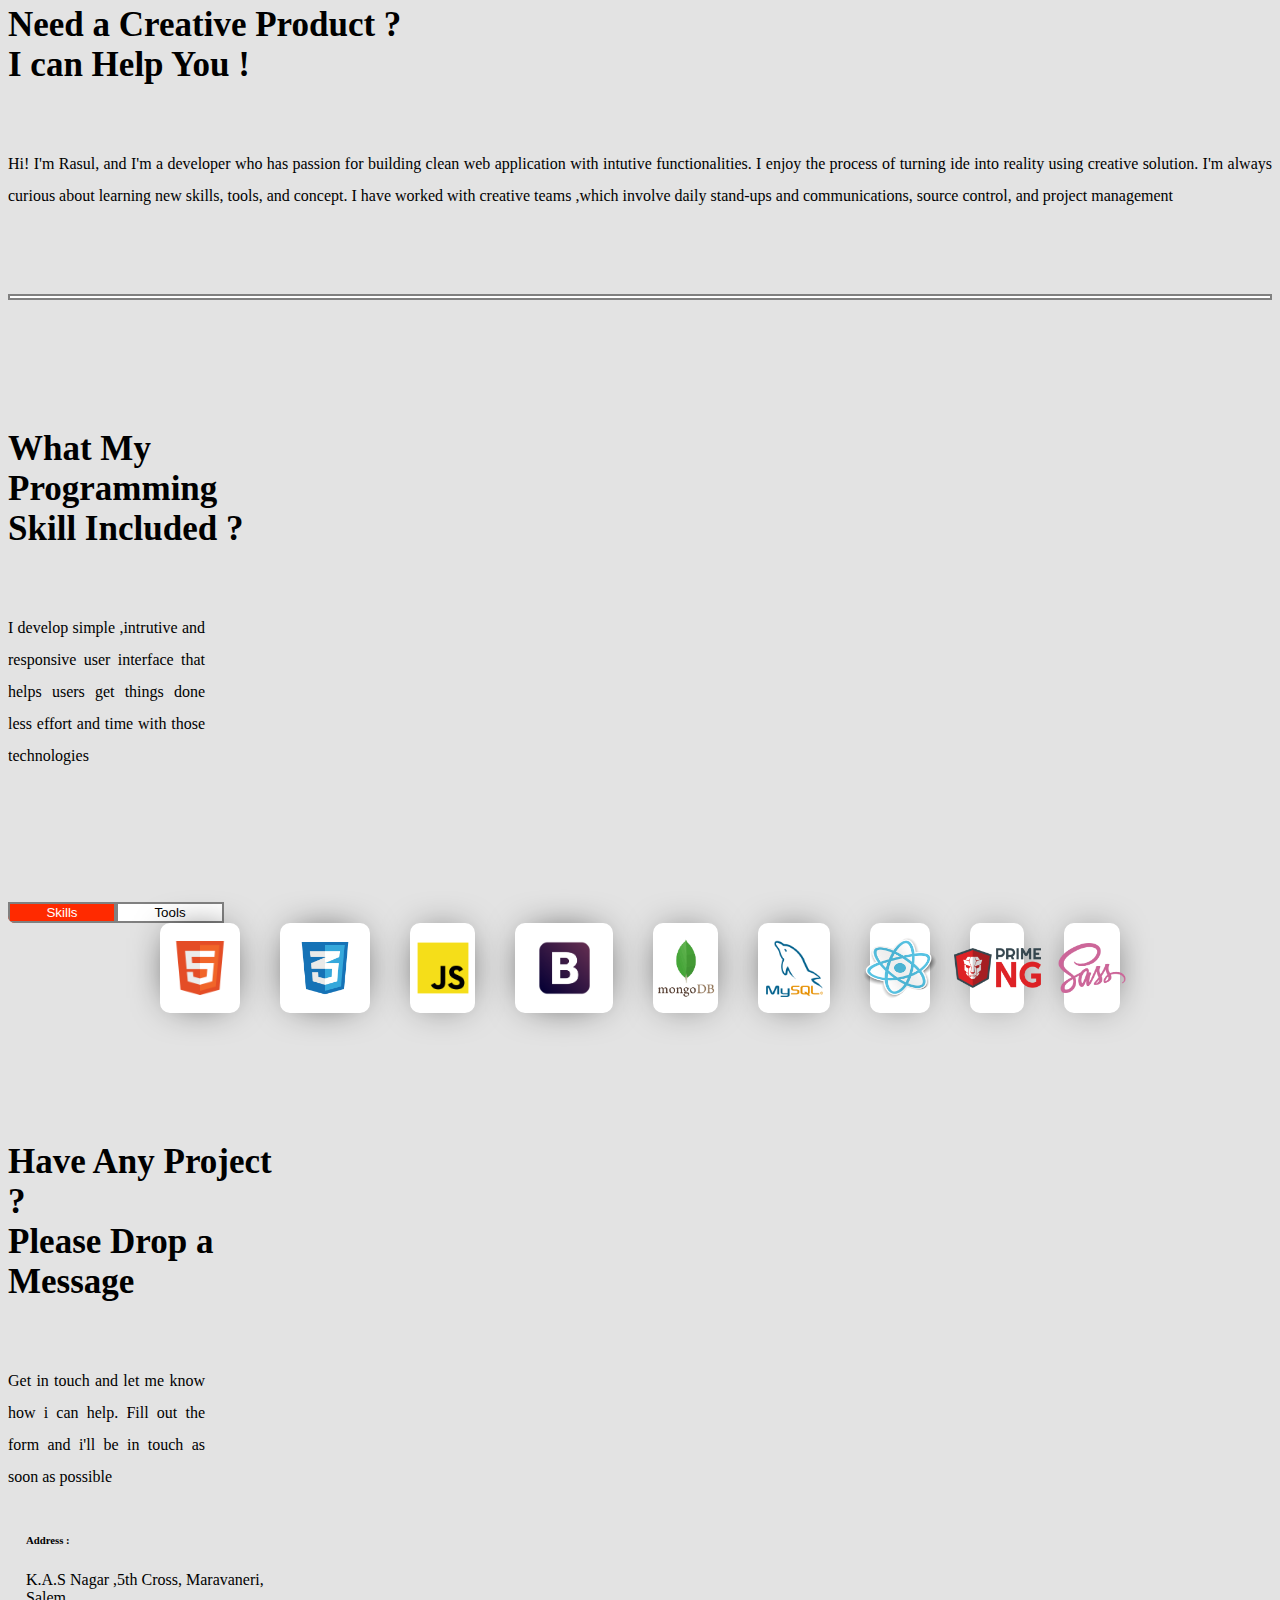
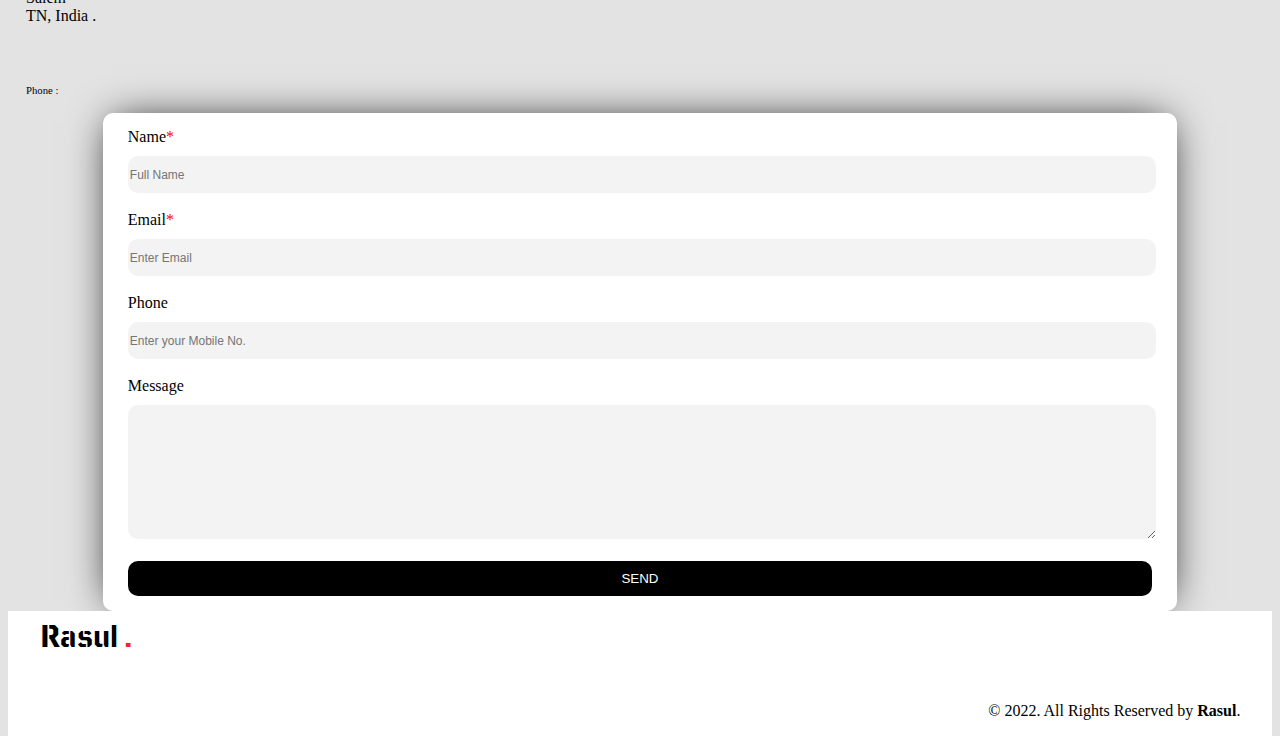
==== commit ce6a977c: "new window for flip icon" ====
--- a/portfolio2.html
+++ b/portfolio2.html
@@ -127,6 +127,7 @@
 
             </div>
         </div>
+
         <section id="about" class="container" style="margin-bottom: 100px;margin-top: 100px;">
             <div class="row">
                 <div class="col-6 col-sm-12 col-md-12 col-lg-6 wrapper">
@@ -147,7 +148,7 @@
                     <br>
                     <br>
                     <br>
-                    <a class="d_button" href="resource/Rasul J.pdf" download="Resume_2023">
+                    <a class="d_button" href="resource/rres.pdf" download="Resume_2023">
                         <button id="d_load" class="btn  button_style" type="button"> <i id="d_icon"
                                 class="btn_icon fa-solid fa-download"></i>
                         </button>
@@ -206,7 +207,7 @@
                         <div class="col-2 box_skill">
                             <img class="flip-card-front" id="bootstrap" src="resource/pngeggBoot.png" style="
                             height: 56px;" alt="Js">
-                            <img class="flip-card-back" id="s3" src="resource/pngAmazonS3.png" style="height: 90px;"
+                            <img class="flip-card-back" id="express" src="resource/ex.png" style="height: 60px;"
                                 alt="Js">
                         </div>
                         <div class="col-2 box_skill">
@@ -336,8 +337,9 @@
                             <div>
                                 <label for="formName" style="display: inline-block !important;">Name</label><span
                                     style="color: red;">*</span>
+                                <!-- <i class="fa-regular fa-user fa-sm" style="display: inline-block;"></i> -->
                                 <input type="text" placeholder="Full Name" id="formName" value=""
-                                    class="formStyle form-control" required="">
+                                    class="formStyle form-control" required="" style="font-size: 12px;">
 
                             </div>
                             <br>
@@ -345,21 +347,21 @@
                                 <label for="formEmail" style="display: inline-block !important;">Email</label><span
                                     style="color: red;">*</span>
                                 <input type="email" placeholder="Enter Email" id="formEmail" value=""
-                                    class="formStyle form-control" required="">
+                                    class="formStyle form-control" required="" style="font-size: 12px;">
 
                             </div>
                             <br>
                             <div>
                                 <label for="formPhone">Phone</label>
                                 <input type="number" placeholder="Enter your Mobile No. " id="formPhone"
-                                    class="formStyle form-control">
+                                    class="formStyle form-control" style="font-size: 12px;">
 
                             </div>
                             <br>
 
                             <div>
                                 <label for="">Message</label>
-                                <textarea name="" placeholder="Hi Rasul . . ." rows="20" class="formStyle form-control"
+                                <textarea name="" rows="20" class="formStyle form-control"
                                     style="height: 130px !important;"> </textarea>
                             </div>
                             <br>
@@ -373,7 +375,6 @@
             </div>
         </section>
 
-
         <div class="toast ">
 
             <div class="toast-content" style="margin-left: 5px;">
@@ -389,10 +390,6 @@
             <!-- Remove 'active' class, this is just to show in Codepen thumbnail -->
             <div class="progress "></div>
         </div>
-
-
-
-
 
         <div class="fflex " id="f_bar">
             <div class="row" style="width: 95%;margin: auto;">
--- a/portfolio2.css
+++ b/portfolio2.css
@@ -1,5 +1,6 @@
 .body {
   background-color: rgb(227, 227, 227);
+  transition: 0.6s;
 }
 .body_container {
   /* border: 2px solid red; */
@@ -20,11 +21,14 @@
   flex-wrap: nowrap;
   background-color: white;
   color: black;
+  transition: 0.6s;
 }
 .fflex {
   background-color: white;
   color: black;
   display: flex;
+  transition: 0.6s;
+
   /* gap: 15px; */
 }
 .copyright {
@@ -195,6 +199,7 @@
 }
 .box {
   height: 140px;
+  transition: 0.6s;
 
   border-radius: 10px;
   overflow: hidden;
@@ -436,7 +441,7 @@
 }
 
 .toast.active {
-  transform: translateX(0%);
+  transform: translateX(-5%);
 }
 
 .toast .toast-content {
